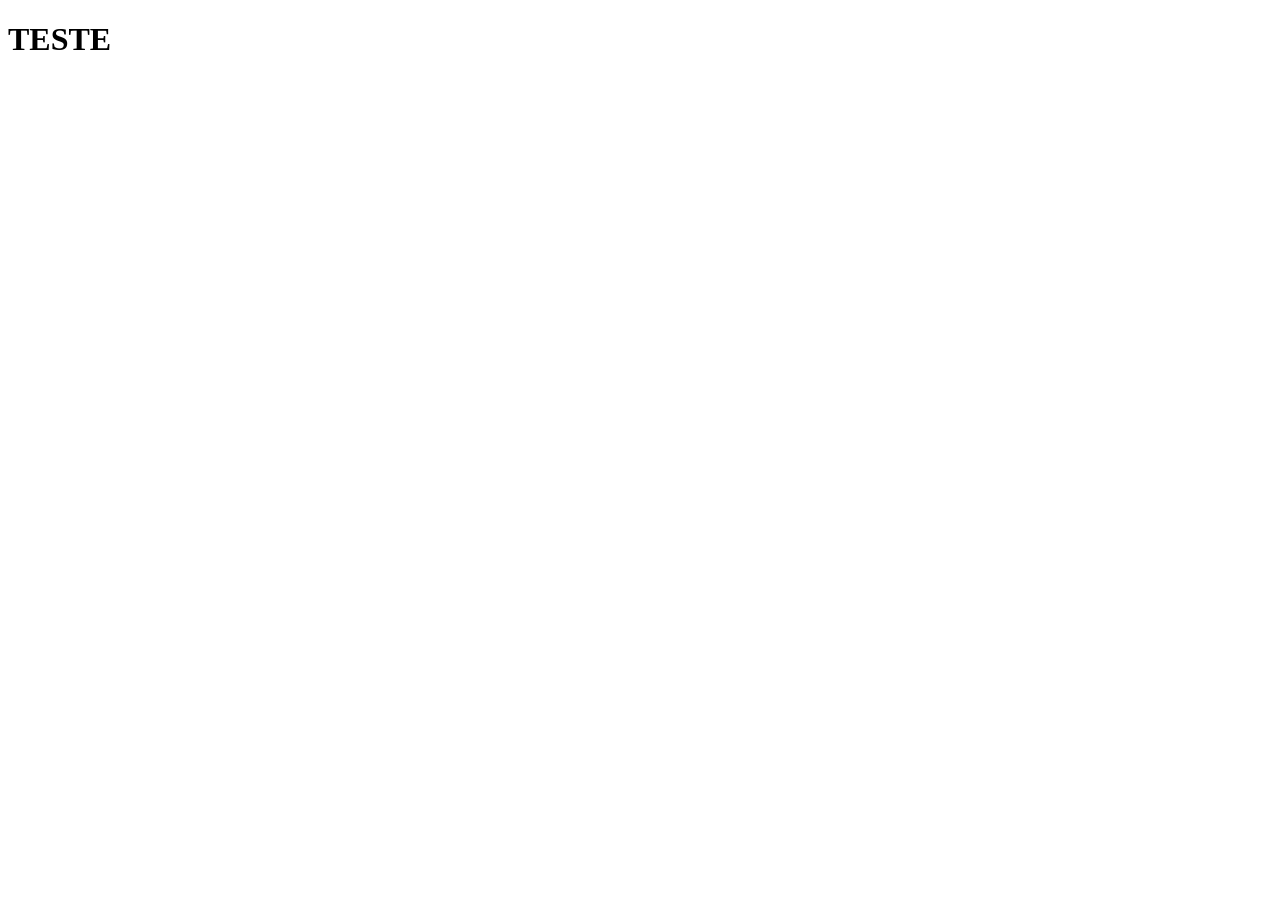
==== index.html @ 534fa906 "teste card" ====
<!DOCTYPE html>
<html lang="en">
<head>
    <meta charset="UTF-8">
    <meta name="viewport" content="width=device-width, initial-scale=1.0">
    <title>Document</title>
</head>
<body>
    <h1>TESTE</h1>
</body>
</html>
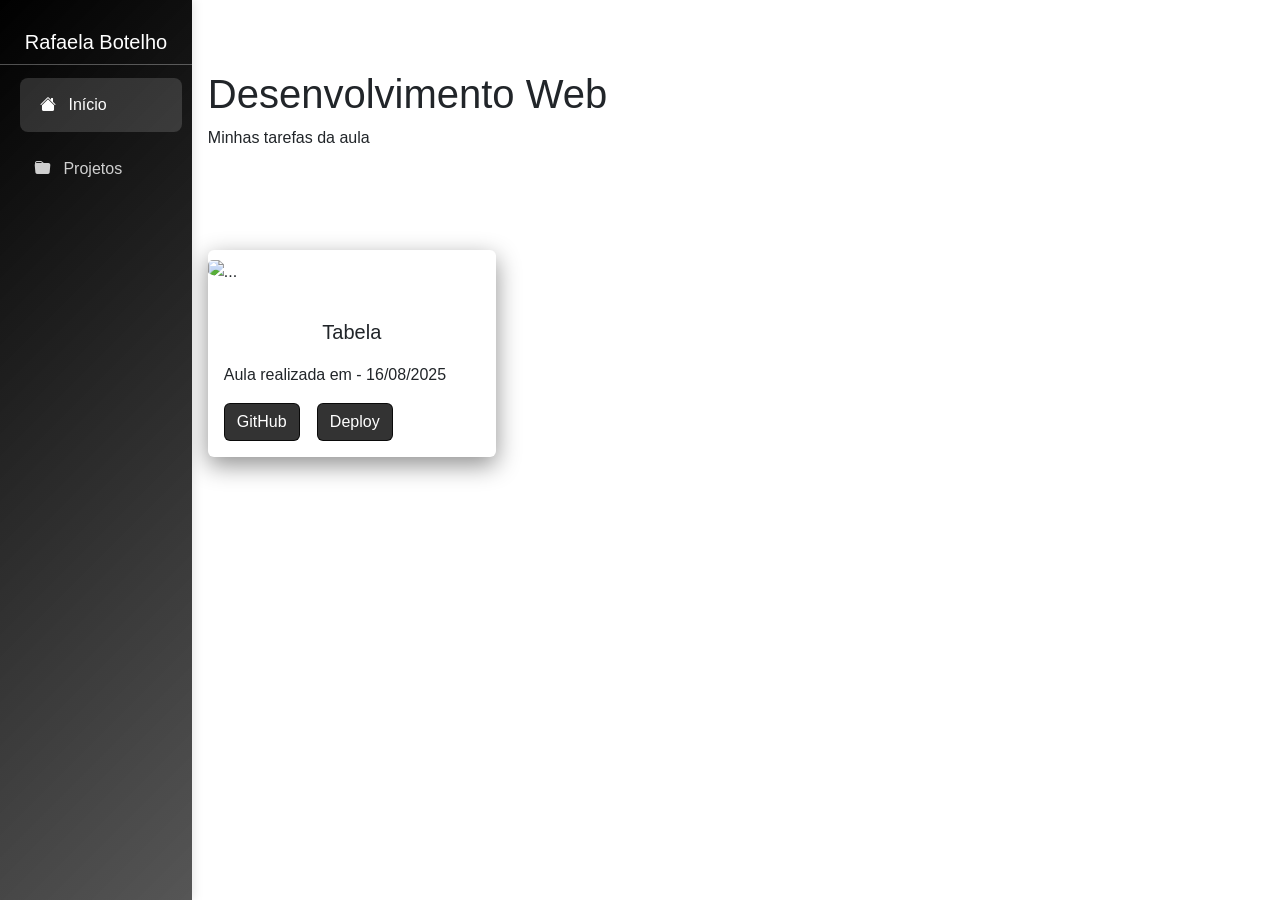
==== commit d0b48bd2: "card - tela inicial para tarefas" ====
--- a/index.html
+++ b/index.html
@@ -1,11 +1,64 @@
 <!DOCTYPE html>
-<html lang="en">
+<html lang="pt-BR">
 <head>
     <meta charset="UTF-8">
     <meta name="viewport" content="width=device-width, initial-scale=1.0">
-    <title>Document</title>
+    <title>D.W</title>
+    <!-- Bootstrap CSS -->
+    <link href="https://cdn.jsdelivr.net/npm/bootstrap@5.3.0/dist/css/bootstrap.min.css" rel="stylesheet">
+    <!-- Bootstrap Icons -->
+    <link href="https://cdn.jsdelivr.net/npm/bootstrap-icons@1.10.0/font/bootstrap-icons.css" rel="stylesheet">
+    <!-- CSS Personalizado -->
+    <link href="style.css" rel="stylesheet">
 </head>
+
 <body>
-    <h1>TESTE</h1>
+    <div class="container">
+            <nav class="sidebar">
+                    <div class="infos">
+                        <img src="https://i.pinimg.com/originals/80/79/98/807998920413239cd8407e9bd530b5eb.gif" alt="">
+                        <h5>Rafaela Botelho</h5>
+                    </div>
+                    
+                    <ul class="nav flex-column">
+                        <li class="nav-item">
+                            <a class="nav-link text-white active" href="#inicio">
+                                <i class="bi bi-house-fill me-2"></i>
+                                Início
+                            </a>
+                        </li>
+                        <li class="nav-item">
+                            <a class="nav-link text-white" href="#projetos">
+                                <i class="bi bi-folder-fill me-2"></i>
+                                Projetos
+                            </a>
+                        </li>
+                    </ul>
+            </nav>
+
+            <!-- Conteúdo Principal -->
+            <main>
+                <section id="inicio">
+                    <div class="sobre">
+                        <h1>Desenvolvimento Web</h1>
+                        <p>Minhas tarefas da aula</p>
+                    </div>
+                </section>
+
+                <!--Cards -->
+                <section id="projetos">
+                    <div class="card" style="width: 18rem;">
+                        <img src="https://i.pinimg.com/1200x/4c/7c/87/4c7c8723629b5bec407776720efb433a.jpg" class="card-img-top" alt="...">
+                        <div class="card-body">
+                            <h5 class="card-title">Tabela</h5>
+                            <p class="card-text">Aula realizada em - 16/08/2025</p>
+                            <a href="https://github.com/FATECAulas/DesenvolvimentoWeb/tree/Aula_16_Agosto" class="btn btn-primary">GitHub</a>
+                            <a href="Tabela/tabela.html" class="btn btn-primary2">Deploy</a>
+                        </div>
+                    </div>
+                </section>
+            </main>
+    </div>
 </body>
-</html>+</html>
+
--- a/style.css
+++ b/style.css
@@ -0,0 +1,84 @@
+body {
+    font-family: 'Segoe UI', Tahoma, Geneva, Verdana, sans-serif;
+    background-color: #ffffff;
+}
+
+/* Sidebar minimalista */
+.sidebar {
+    position: fixed;
+    top: 0;
+    bottom: 0;
+    left: 0;
+    z-index: 100;
+    background: linear-gradient(135deg, #000000 0%, #2e2e2ece 100%);
+    min-height: 100vh;
+    box-shadow: 2px 0 10px rgba(0, 0, 0, 0.1);
+    width: 15%;
+}
+
+h5{
+    color: white;
+    text-align: center;
+    padding: 10px 0;
+    border-bottom: 1px solid rgba(255, 255, 255, 0.3);
+}
+
+img{
+    width: 50%;
+    border-radius: 50%;
+    display: block;
+    margin: 10px auto;
+}
+
+.sidebar .nav-link {
+    color: rgba(255, 255, 255, 0.8) !important;
+    padding: 15px 20px;
+    margin: 5px 15px;
+    border-radius: 8px;
+    transition: all 0.3s ease;
+}
+
+.sidebar .nav-link:hover,
+.sidebar .nav-link.active {
+    color: white !important;
+    background-color: rgba(255, 255, 255, 0.15);
+    transform: translateX(5px);
+}
+
+/* Conteúdo principal */
+main {
+    margin-left: 5%;
+    padding: 70px;
+}
+
+#inicio{
+    margin-bottom: 100px;
+}
+
+.card{
+    box-shadow: 0 8px 25px rgba(0, 0, 0, 0.445);  
+    border: none;
+}
+
+.btn-primary{
+    background-color: #000000cc;
+    border-color: #000000cc;
+}
+
+.btn-primary:hover{
+    background-color: #000000;
+    border-color: #000000;
+}
+
+.btn-primary2{
+    background-color: #000000cc;
+    border-color: #000000cc;
+    color: white;
+    margin-left: 5%;
+}
+
+.btn-primary2:hover{
+    background-color: #000000;
+    border-color: #000000;
+    color: white;
+}
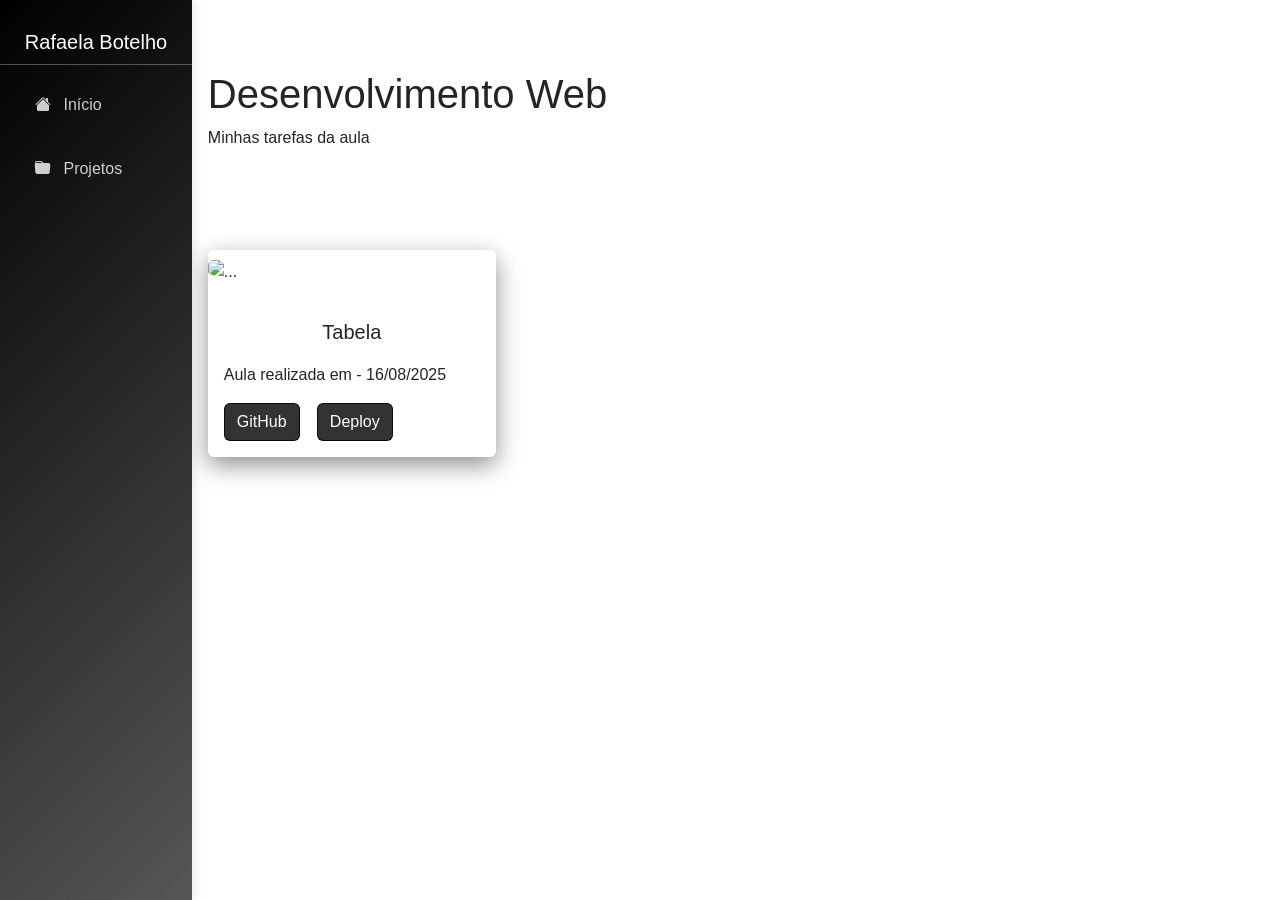
==== commit 46d3825a: "adicionando botão de voltar" ====
--- a/index.html
+++ b/index.html
@@ -8,7 +8,6 @@
     <link href="https://cdn.jsdelivr.net/npm/bootstrap@5.3.0/dist/css/bootstrap.min.css" rel="stylesheet">
     <!-- Bootstrap Icons -->
     <link href="https://cdn.jsdelivr.net/npm/bootstrap-icons@1.10.0/font/bootstrap-icons.css" rel="stylesheet">
-    <!-- CSS Personalizado -->
     <link href="style.css" rel="stylesheet">
 </head>
 
@@ -22,14 +21,14 @@
                     
                     <ul class="nav flex-column">
                         <li class="nav-item">
-                            <a class="nav-link text-white active" href="#inicio">
-                                <i class="bi bi-house-fill me-2"></i>
+                            <a class="nav-link" href="#inicio">
+                                <i class="bi bi-house-fill me-2"></i> <!--icon bootstrap -->
                                 Início
                             </a>
                         </li>
                         <li class="nav-item">
-                            <a class="nav-link text-white" href="#projetos">
-                                <i class="bi bi-folder-fill me-2"></i>
+                            <a class="nav-link" href="#projetos">
+                                <i class="bi bi-folder-fill me-2"></i> <!--icon bootstrap -->
                                 Projetos
                             </a>
                         </li>
@@ -45,7 +44,7 @@
                     </div>
                 </section>
 
-                <!--Cards -->
+                <!--Cards BOOTSTRAP-->
                 <section id="projetos">
                     <div class="card" style="width: 18rem;">
                         <img src="https://i.pinimg.com/1200x/4c/7c/87/4c7c8723629b5bec407776720efb433a.jpg" class="card-img-top" alt="...">
--- a/style.css
+++ b/style.css
@@ -3,7 +3,6 @@
     background-color: #ffffff;
 }
 
-/* Sidebar minimalista */
 .sidebar {
     position: fixed;
     top: 0;
@@ -31,7 +30,7 @@
 }
 
 .sidebar .nav-link {
-    color: rgba(255, 255, 255, 0.8) !important;
+    color: rgba(255, 255, 255, 0.8);
     padding: 15px 20px;
     margin: 5px 15px;
     border-radius: 8px;
@@ -40,7 +39,7 @@
 
 .sidebar .nav-link:hover,
 .sidebar .nav-link.active {
-    color: white !important;
+    color: white;
     background-color: rgba(255, 255, 255, 0.15);
     transform: translateX(5px);
 }
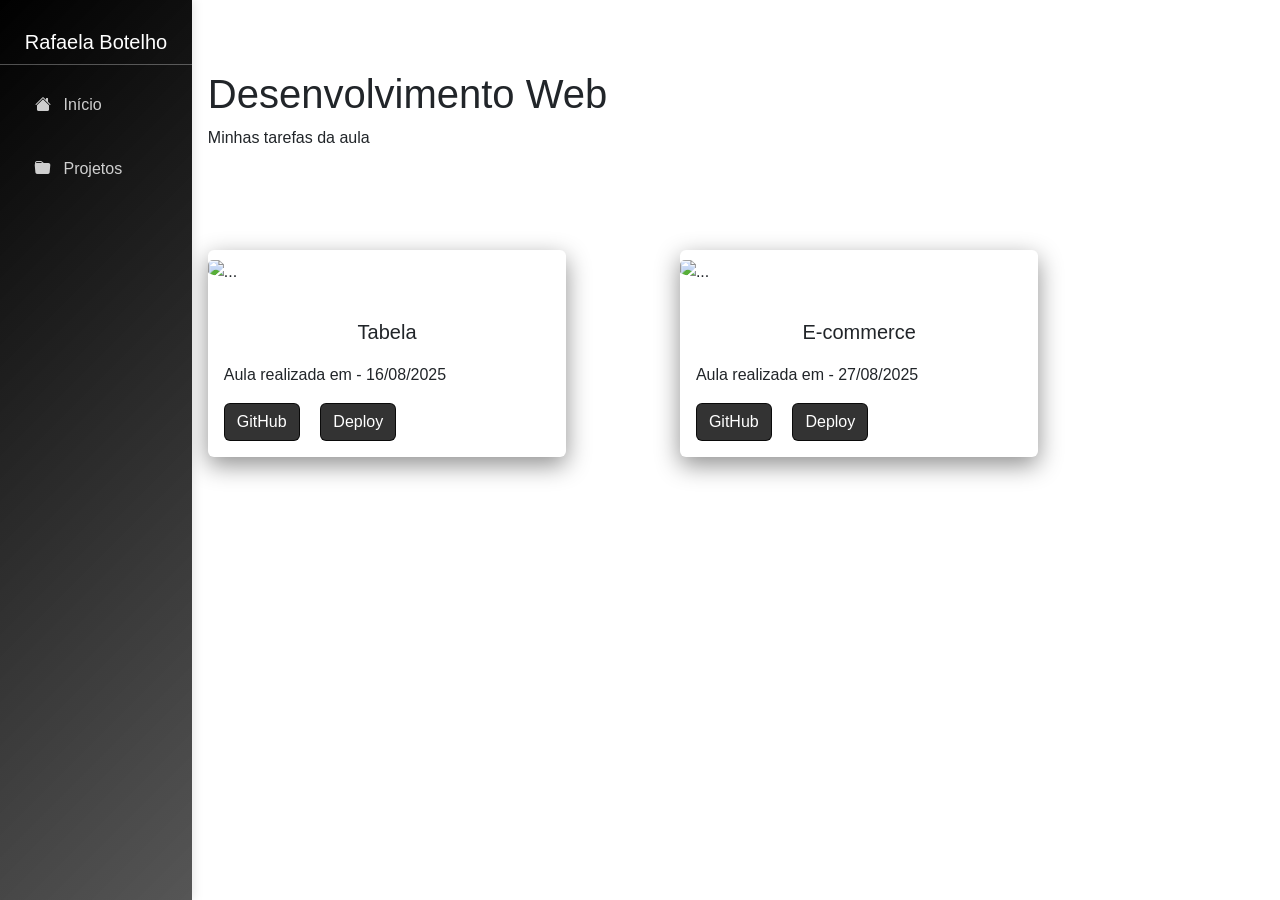
==== commit 0e0fa04e: "deixando a tabela responsiva e adicinando card do e-commerce na  tela inicial" ====
--- a/index.html
+++ b/index.html
@@ -46,13 +46,27 @@
 
                 <!--Cards BOOTSTRAP-->
                 <section id="projetos">
-                    <div class="card" style="width: 18rem;">
-                        <img src="https://i.pinimg.com/1200x/4c/7c/87/4c7c8723629b5bec407776720efb433a.jpg" class="card-img-top" alt="...">
-                        <div class="card-body">
-                            <h5 class="card-title">Tabela</h5>
-                            <p class="card-text">Aula realizada em - 16/08/2025</p>
-                            <a href="https://github.com/FATECAulas/DesenvolvimentoWeb/tree/Aula_16_Agosto" class="btn btn-primary">GitHub</a>
-                            <a href="Tabela/tabela.html" class="btn btn-primary2">Deploy</a>
+                    <div class="row"> 
+                        <div class="col-md-6">
+                            <div class="card mb-4" style="width: 80%;"> <img src="https://i.pinimg.com/1200x/4c/7c/87/4c7c8723629b5bec407776720efb433a.jpg" class="card-img-top" alt="...">
+                                <div class="card-body">
+                                    <h5 class="card-title">Tabela</h5>
+                                    <p class="card-text">Aula realizada em - 16/08/2025</p>
+                                    <a href="https://github.com/FATECAulas/DesenvolvimentoWeb/tree/Aula_30_Agosto/Tabela" class="btn btn-primary">GitHub</a>
+                                    <a href="Tabela/tabela.html" class="btn btn-primary2">Deploy</a>
+                                </div>
+                            </div>
+                        </div>
+
+                        <div class="col-md-6">
+                            <div class="card mb-4" style="width: 80%;"> <img src="https://i.pinimg.com/1200x/4c/7c/87/4c7c8723629b5bec407776720efb433a.jpg" class="card-img-top" alt="...">
+                                <div class="card-body">
+                                    <h5 class="card-title">E-commerce</h5>
+                                    <p class="card-text">Aula realizada em - 27/08/2025</p>
+                                    <a href="https://github.com/FATECAulas/DesenvolvimentoWeb/tree/Aula_30_Agosto/E-commerce" class="btn btn-primary">GitHub</a>
+                                    <a href="E-commerce/ecommerce.html" class="btn btn-primary2">Deploy</a>
+                                </div>
+                            </div>
                         </div>
                     </div>
                 </section>
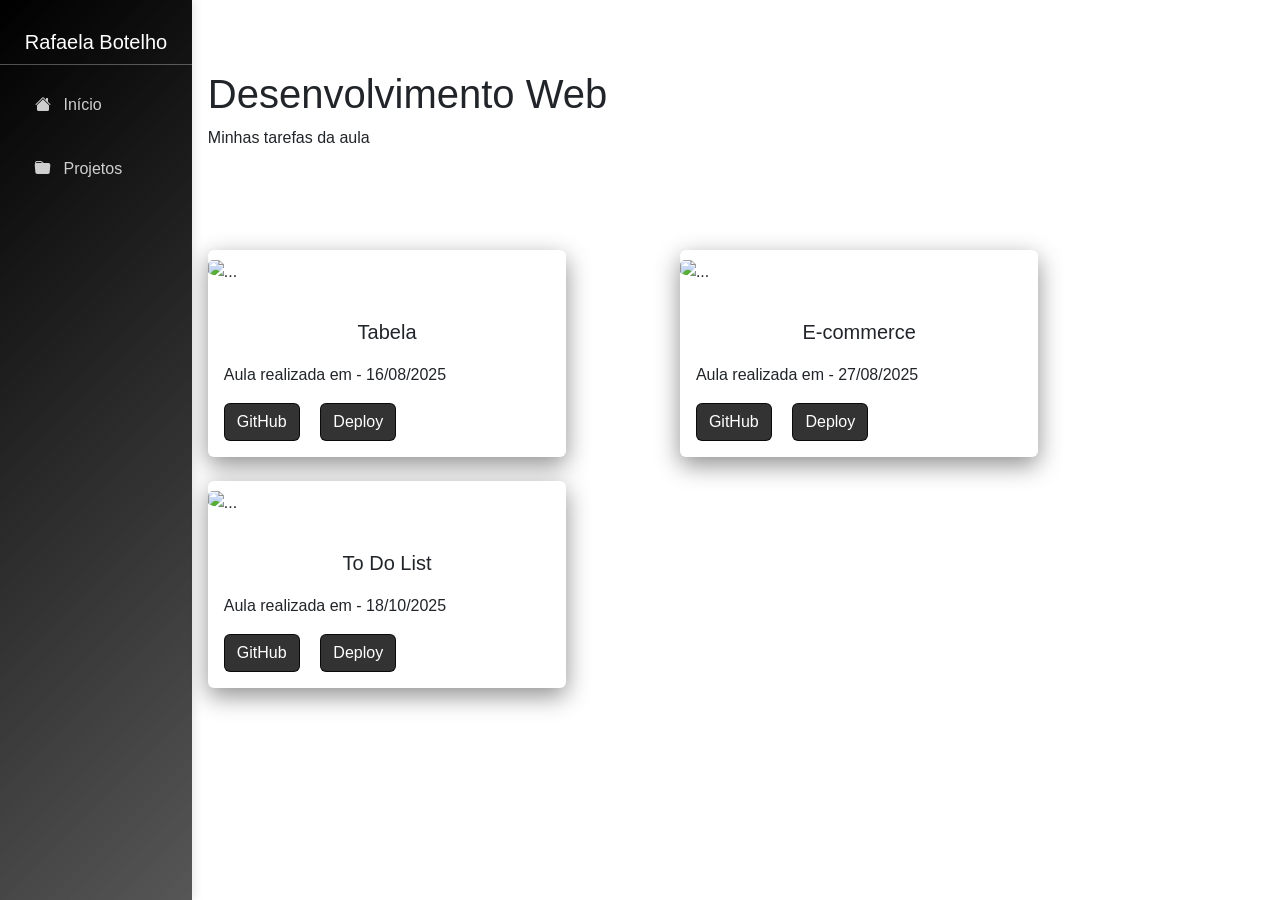
==== commit 0eb81c5e: "colocando na tela inicial" ====
--- a/index.html
+++ b/index.html
@@ -44,7 +44,7 @@
                     </div>
                 </section>
 
-                <!--Cards BOOTSTRAP-->
+                <!--Cards TABELA-->
                 <section id="projetos">
                     <div class="row"> 
                         <div class="col-md-6">
@@ -58,13 +58,26 @@
                             </div>
                         </div>
 
+                        <!--Cards E-COMMERCE-->
                         <div class="col-md-6">
-                            <div class="card mb-4" style="width: 80%;"> <img src="https://i.pinimg.com/1200x/4c/7c/87/4c7c8723629b5bec407776720efb433a.jpg" class="card-img-top" alt="...">
+                            <div class="card mb-4" style="width: 80%;"> <img src="https://i.pinimg.com/736x/91/f3/18/91f3181214318acbbc7bf0559bdb9fab.jpg" class="card-img-top" alt="...">
                                 <div class="card-body">
                                     <h5 class="card-title">E-commerce</h5>
                                     <p class="card-text">Aula realizada em - 27/08/2025</p>
                                     <a href="https://github.com/FATECAulas/DesenvolvimentoWeb/tree/Aula_30_Agosto/E-commerce" class="btn btn-primary">GitHub</a>
                                     <a href="E-commerce/ecommerce.html" class="btn btn-primary2">Deploy</a>
+                                </div>
+                            </div>
+                        </div>
+
+                        <!--Cards TO DO LIST-->
+                        <div class="col-md-6">
+                            <div class="card mb-4" style="width: 80%;"> <img src="https://i.pinimg.com/736x/91/f3/18/91f3181214318acbbc7bf0559bdb9fab.jpg" class="card-img-top" alt="...">
+                                <div class="card-body">
+                                    <h5 class="card-title">To Do List</h5>
+                                    <p class="card-text">Aula realizada em - 18/10/2025</p>
+                                    <a href="https://github.com/FATECAulas/DesenvolvimentoWeb/tree/Aula_30_Agosto/ToDo" class="btn btn-primary">GitHub</a>
+                                    <a href="ToDo/todolist.html" class="btn btn-primary2">Deploy</a>
                                 </div>
                             </div>
                         </div>
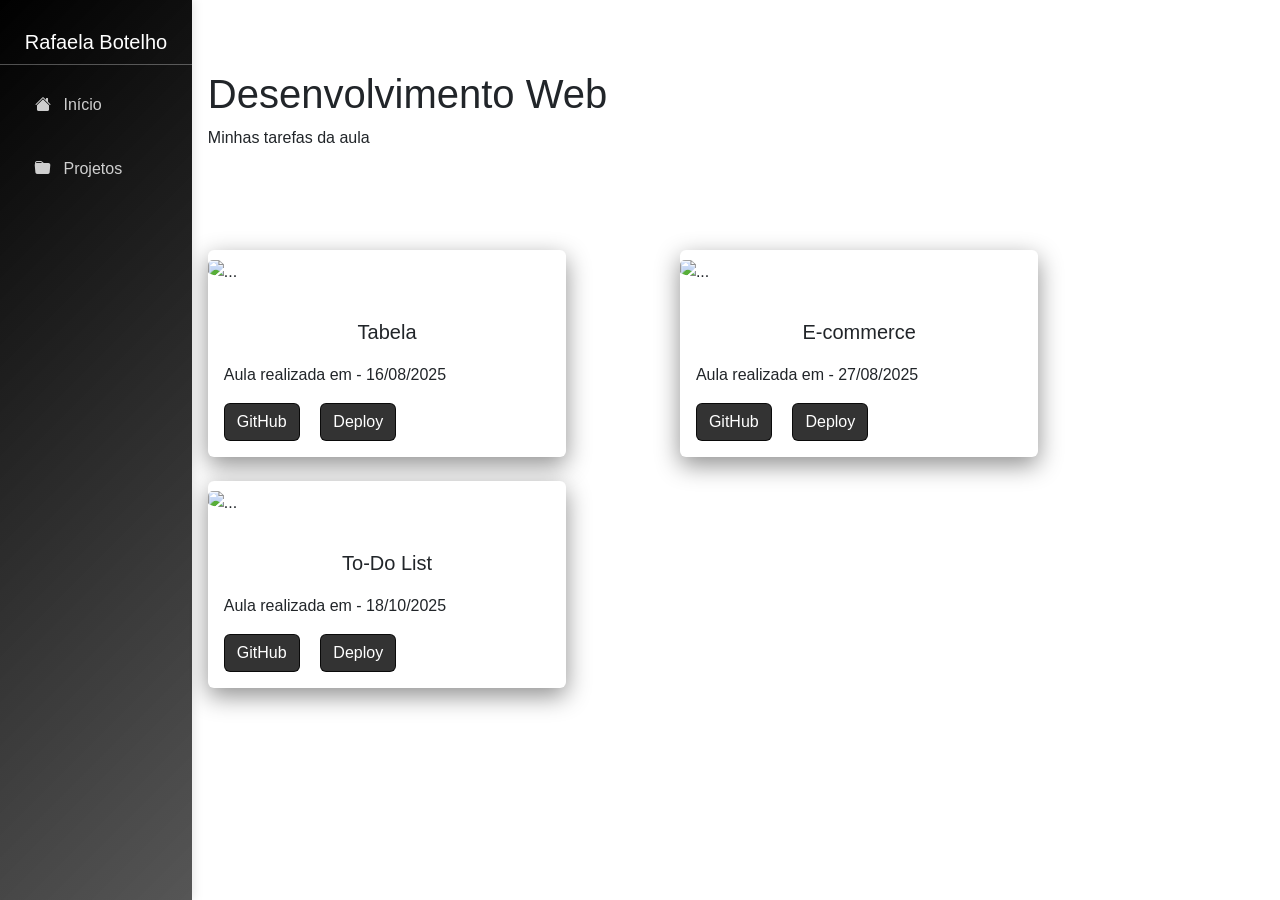
==== commit de519f5d: "atualização da img do card" ====
--- a/index.html
+++ b/index.html
@@ -72,9 +72,9 @@
 
                         <!--Cards TO DO LIST-->
                         <div class="col-md-6">
-                            <div class="card mb-4" style="width: 80%;"> <img src="https://i.pinimg.com/736x/91/f3/18/91f3181214318acbbc7bf0559bdb9fab.jpg" class="card-img-top" alt="...">
+                            <div class="card mb-4" style="width: 80%;"> <img src="https://i.pinimg.com/1200x/b7/4c/fc/b74cfcbfca599d4e84d894b0d4824830.jpg" class="card-img-top" alt="...">
                                 <div class="card-body">
-                                    <h5 class="card-title">To Do List</h5>
+                                    <h5 class="card-title">To-Do List</h5>
                                     <p class="card-text">Aula realizada em - 18/10/2025</p>
                                     <a href="https://github.com/FATECAulas/DesenvolvimentoWeb/tree/Aula_30_Agosto/ToDo" class="btn btn-primary">GitHub</a>
                                     <a href="ToDo/todolist.html" class="btn btn-primary2">Deploy</a>
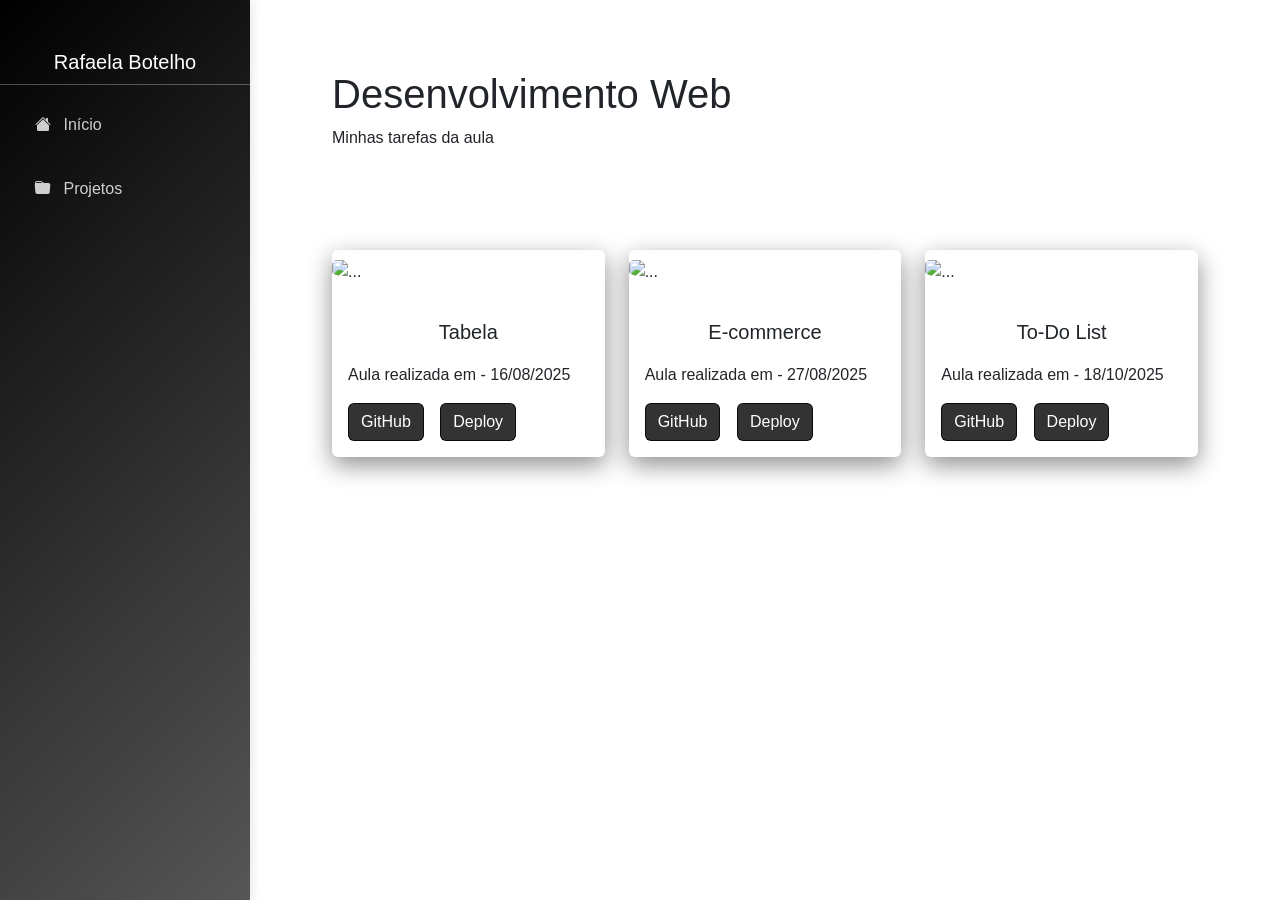
==== commit 0d3c98c1: "responsivo para telas de celular" ====
--- a/index.html
+++ b/index.html
@@ -12,27 +12,27 @@
 </head>
 
 <body>
-    <div class="container">
+    <div class="container-fluid">
             <nav class="sidebar">
-                    <div class="infos">
-                        <img src="https://i.pinimg.com/originals/80/79/98/807998920413239cd8407e9bd530b5eb.gif" alt="">
-                        <h5>Rafaela Botelho</h5>
-                    </div>
-                    
-                    <ul class="nav flex-column">
-                        <li class="nav-item">
-                            <a class="nav-link" href="#inicio">
-                                <i class="bi bi-house-fill me-2"></i> <!--icon bootstrap -->
-                                Início
-                            </a>
-                        </li>
-                        <li class="nav-item">
-                            <a class="nav-link" href="#projetos">
-                                <i class="bi bi-folder-fill me-2"></i> <!--icon bootstrap -->
-                                Projetos
-                            </a>
-                        </li>
-                    </ul>
+                <div class="infos">
+                    <img src="https://i.pinimg.com/originals/80/79/98/807998920413239cd8407e9bd530b5eb.gif" alt="">
+                    <h5>Rafaela Botelho</h5>
+                </div>
+                
+                <ul class="nav flex-column">
+                    <li class="nav-item">
+                        <a class="nav-link" href="#inicio">
+                            <i class="bi bi-house-fill me-2"></i> <!--icon bootstrap -->
+                            Início
+                        </a>
+                    </li>
+                    <li class="nav-item">
+                        <a class="nav-link" href="#projetos">
+                            <i class="bi bi-folder-fill me-2"></i> <!--icon bootstrap -->
+                            Projetos
+                        </a>
+                    </li>
+                </ul>
             </nav>
 
             <!-- Conteúdo Principal -->
@@ -47,8 +47,8 @@
                 <!--Cards TABELA-->
                 <section id="projetos">
                     <div class="row"> 
-                        <div class="col-md-6">
-                            <div class="card mb-4" style="width: 80%;"> <img src="https://i.pinimg.com/1200x/4c/7c/87/4c7c8723629b5bec407776720efb433a.jpg" class="card-img-top" alt="...">
+                        <div class="col-12 col-md-6 col-lg-4">
+                            <div class="card mb-4" style="width: 100%;"> <img src="https://i.pinimg.com/1200x/4c/7c/87/4c7c8723629b5bec407776720efb433a.jpg" class="card-img-top" alt="...">
                                 <div class="card-body">
                                     <h5 class="card-title">Tabela</h5>
                                     <p class="card-text">Aula realizada em - 16/08/2025</p>
@@ -59,8 +59,8 @@
                         </div>
 
                         <!--Cards E-COMMERCE-->
-                        <div class="col-md-6">
-                            <div class="card mb-4" style="width: 80%;"> <img src="https://i.pinimg.com/736x/91/f3/18/91f3181214318acbbc7bf0559bdb9fab.jpg" class="card-img-top" alt="...">
+                        <div class="col-12 col-md-6 col-lg-4">
+                            <div class="card mb-4" style="width: 100%;"> <img src="https://i.pinimg.com/736x/91/f3/18/91f3181214318acbbc7bf0559bdb9fab.jpg" class="card-img-top" alt="...">
                                 <div class="card-body">
                                     <h5 class="card-title">E-commerce</h5>
                                     <p class="card-text">Aula realizada em - 27/08/2025</p>
@@ -71,8 +71,8 @@
                         </div>
 
                         <!--Cards TO DO LIST-->
-                        <div class="col-md-6">
-                            <div class="card mb-4" style="width: 80%;"> <img src="https://i.pinimg.com/1200x/b7/4c/fc/b74cfcbfca599d4e84d894b0d4824830.jpg" class="card-img-top" alt="...">
+                        <div class="col-12 col-md-6 col-lg-4">
+                            <div class="card mb-4" style="width: 100%;"> <img src="https://i.pinimg.com/1200x/b7/4c/fc/b74cfcbfca599d4e84d894b0d4824830.jpg" class="card-img-top" alt="...">
                                 <div class="card-body">
                                     <h5 class="card-title">To-Do List</h5>
                                     <p class="card-text">Aula realizada em - 18/10/2025</p>
@@ -87,4 +87,3 @@
     </div>
 </body>
 </html>
-
--- a/style.css
+++ b/style.css
@@ -12,7 +12,8 @@
     background: linear-gradient(135deg, #000000 0%, #2e2e2ece 100%);
     min-height: 100vh;
     box-shadow: 2px 0 10px rgba(0, 0, 0, 0.1);
-    width: 15%;
+    width: 250px;
+    padding-top: 20px;
 }
 
 h5{
@@ -46,38 +47,72 @@
 
 /* Conteúdo principal */
 main {
-    margin-left: 5%;
+    margin-left: 250px;
     padding: 70px;
+    transition: margin-left 0.3s;
 }
 
-#inicio{
+#inicio {
     margin-bottom: 100px;
 }
 
-.card{
-    box-shadow: 0 8px 25px rgba(0, 0, 0, 0.445);  
+.card {
+    box-shadow: 0 8px 25px rgba(0, 0, 0, 0.445);
     border: none;
 }
 
-.btn-primary{
+.btn-primary {
     background-color: #000000cc;
     border-color: #000000cc;
 }
 
-.btn-primary:hover{
+.btn-primary:hover {
     background-color: #000000;
     border-color: #000000;
 }
 
-.btn-primary2{
+.btn-primary2 {
     background-color: #000000cc;
     border-color: #000000cc;
     color: white;
     margin-left: 5%;
 }
 
-.btn-primary2:hover{
+.btn-primary2:hover {
     background-color: #000000;
     border-color: #000000;
     color: white;
-}+}
+
+/* Responsividade para telas menores */
+@media (max-width: 991px) {
+    .sidebar {
+        width: 200px;
+    }
+
+    main {
+        margin-left: 200px;
+    }
+}
+
+@media (max-width: 767px) {
+    .sidebar {
+        width: 100%;
+        position: relative;
+        height: auto;
+        box-shadow: none;
+    }
+
+    main {
+        margin-left: 0;
+        padding: 20px;
+    }
+
+    .sidebar .nav-link {
+        text-align: center;
+    }
+
+    .card {
+        width: 100% !important;
+    }
+}
